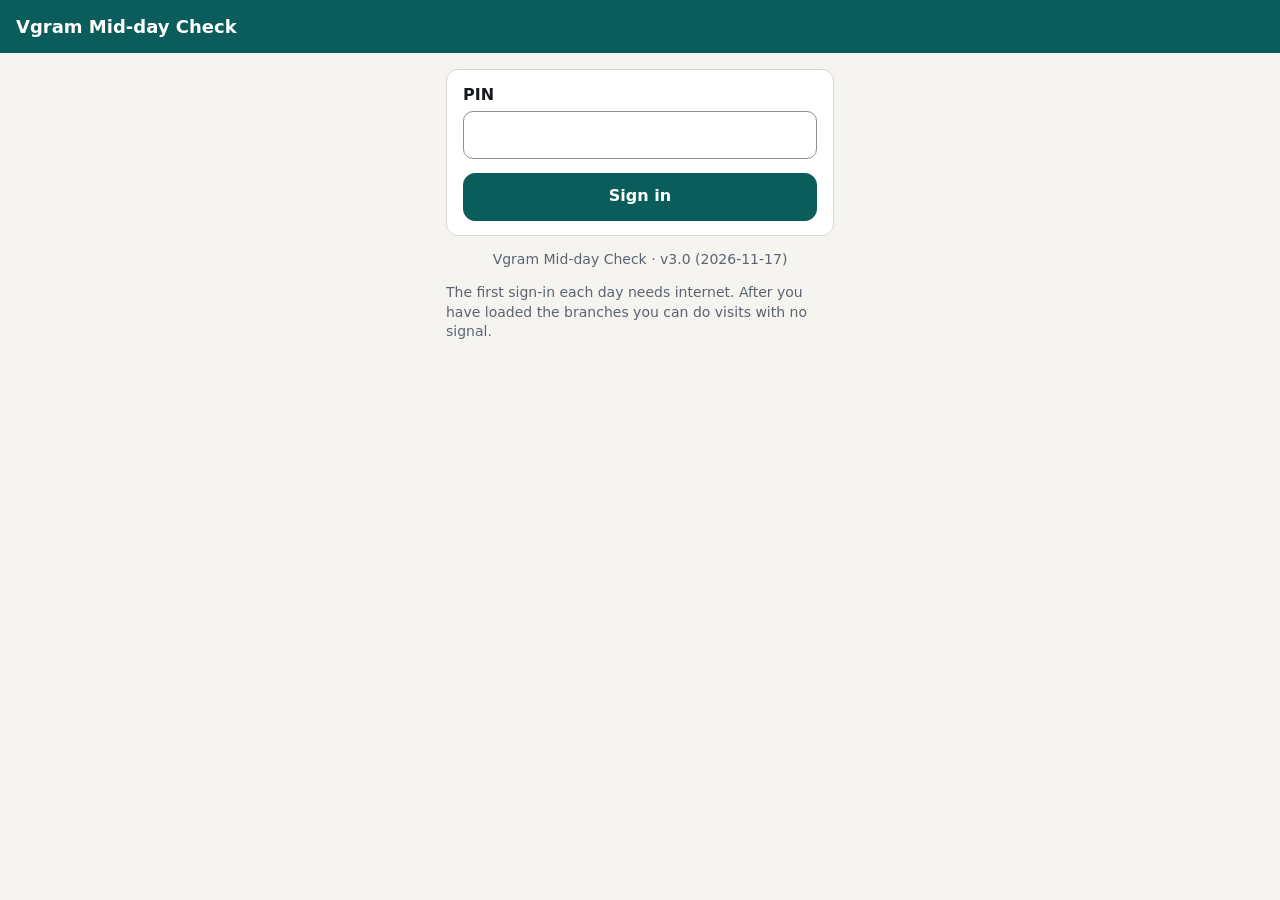
==== checker.html @ 693eed0b "Add files via upload" ====
<!doctype html>
<html lang="en">
<head>
<meta charset="utf-8">
<meta name="viewport" content="width=device-width,initial-scale=1">
<meta name="theme-color" content="#0B5D5B">
<title>Vgram Mid-day Check</title>
<link rel="icon" href="icon.svg">
<link rel="stylesheet" href="common.css">
<script src="config.js"></script>
</head>
<body>
<div class="topbar" id="topbar"></div>
<div class="toast" id="toast" role="status" aria-live="polite"></div>
<div id="app"></div>
<script>
/* Mid-day check page for the back-office checker. He visits a branch, counts what is on the shelf, and logs it here.
   The page keeps the branch data on the phone, so a visit can be done with no signal. Visits wait on the phone
   and are sent when there is internet. A visit never changes stock. */
'use strict';
const KEY = 'vgram.checker.v1';
const $app = document.getElementById('app');
const esc = (s) => String(s == null ? '' : s).replace(/[&<>"']/g, (c) => ({ '&': '&amp;', '<': '&lt;', '>': '&gt;', '"': '&quot;', "'": '&#39;' }[c]));
const uuid = () => (crypto.randomUUID ? crypto.randomUUID() : 'id-' + Date.now() + '-' + Math.random().toString(16).slice(2));
const fmt = (d) => d ? new Date(d).toLocaleString('en-PH', { timeZone: 'Asia/Manila', month: 'short', day: 'numeric', hour: 'numeric', minute: '2-digit' }) : 'never';
const manilaDate = (d) => new Date(d).toLocaleDateString('en-CA', { timeZone: 'Asia/Manila' });
const num = (v) => { const n = Number(v); return isNaN(n) ? 0 : n; };
const blank = (v) => v === undefined || v === null || String(v).trim() === '';

function load() { try { return JSON.parse(localStorage.getItem(KEY)) || {}; } catch (e) { return {}; } }
let S = load();                       // kept on the phone: cached branch data, waiting visits, hashed PIN
S.queue = S.queue || []; S.draft = S.draft || {};
function save() { try { localStorage.setItem(KEY, JSON.stringify(S)); } catch (e) { toast('bad', 'This phone is out of storage space.', 7000); } }
const U = { pin: sessionStorage.getItem('vg.chk.pin') || '', name: S.name || '', branch: null, msg: null, busy: false, find: '' };

async function sha256(s) {
  const b = await crypto.subtle.digest('SHA-256', new TextEncoder().encode(s));
  return [...new Uint8Array(b)].map((x) => x.toString(16).padStart(2, '0')).join('');
}

let inflight = 0, toastTimer = null;
function bar(d) { inflight = Math.max(0, inflight + d); document.getElementById('topbar').classList.toggle('on', inflight > 0); }
function toast(kind, text, ms) {
  const t = document.getElementById('toast'); clearTimeout(toastTimer);
  if (!kind) { t.className = 'toast'; return; }
  t.className = 'toast show ' + kind;
  t.innerHTML = (kind === 'work' ? '<span class="spin"></span>' : kind === 'ok' ? '<span>&#10003;</span>' : '<span>!</span>') + '<span>' + esc(text) + '</span>';
  if (ms) toastTimer = setTimeout(() => { t.className = 'toast'; }, ms);
}
async function api(body) {
  bar(1);
  try { return await api_(body); } finally { bar(-1); }
}
async function api_(body) {
  const url = window.VGRAM_API;
  if (!url || url.indexOf('http') !== 0) throw new Error('The app address is not set yet. Ask the admin.');
  let res;
  try { res = await fetch(url, { method: 'POST', body: JSON.stringify(Object.assign({ pin: U.pin }, body)) }); }
  catch (e) { const err = new Error('No internet right now.'); err.offline = true; throw err; }
  let j; try { j = await res.json(); } catch (e) { throw new Error('The server did not answer properly. Try again.'); }
  if (!j.ok) throw new Error(j.error || 'Something went wrong.');
  return j;
}

/* ------------------------------------------------------------------ views */

function render() {
  if (!U.pin) return vLogin();
  if (U.branch) return vBranch();
  return vList();
}

function vLogin() {
  $app.innerHTML = `<div class="bar"><b>Vgram Mid-day Check</b></div><div class="wrap" style="max-width:420px"><div class="card">
    <label for="pin">PIN</label><input id="pin" type="password" inputmode="numeric" autocomplete="off"><div style="height:14px"></div>
    <button class="btn pri wide" id="in">Sign in</button></div>${U.msg ? `<div class="msg ${U.msg.k}">${esc(U.msg.t)}</div>` : ''}
    <div class="mut" style="text-align:center">Vgram Mid-day Check · v3.0 (2026-11-17)</div><div class="mut">The first sign-in each day needs internet. After you have loaded the branches you can do visits with no signal.</div></div>`;
  const go = async () => {
    const pin = document.getElementById('pin').value.trim(), btn = document.getElementById('in');
    btn.disabled = true; btn.classList.add('busy'); btn.textContent = 'Signing in...';
    const hash = await sha256('chk:' + pin);
    try {
      U.pin = pin;
      const r = await api({ action: 'midday_data' });
      if (r.role !== 'checker' && r.role !== 'admin') throw new Error('PIN not valid for this screen.');
      S.data = r; S.name = r.name; S.pinHash = hash; U.name = r.name; save();
      sessionStorage.setItem('vg.chk.pin', pin); U.msg = null; render();
    } catch (e) {
      U.pin = '';
      if (e.offline && S.data && S.pinHash === hash) {            // no signal: the PIN is checked against the one used last time
        U.pin = pin; sessionStorage.setItem('vg.chk.pin', pin); U.name = S.name; U.msg = { k: 'warn', t: 'No internet. Using the branch data saved on this phone.' }; render();
      } else { U.msg = { k: 'bad', t: e.offline ? 'No internet, and this phone has no saved data for that PIN yet.' : e.message }; render(); }
    }
  };
  document.getElementById('in').onclick = go;
  document.getElementById('pin').onkeydown = (e) => { if (e.key === 'Enter') go(); };
}

function vList() {
  const d = S.data || { branches: [] };
  const waiting = S.queue.length;
  $app.innerHTML = `<div class="bar"><div><b>Mid-day Check</b><small>${esc(U.name)} · data from ${fmt(d.serverTime)}</small></div><button class="btn sm" id="out">Sign out</button></div>
    <div class="wrap">${U.msg ? `<div class="msg ${U.msg.k}">${esc(U.msg.t)}</div>` : ''}
    <div class="card"><div class="row"><h3>Visits waiting to send</h3><span class="pill ${waiting ? 'warn' : 'ok'}">${waiting}</span></div>
      <div class="mut">${waiting ? 'They are saved on this phone and are sent when there is internet.' : 'Nothing waiting.'}</div>
      <div style="height:10px"></div><div style="display:flex;gap:8px;flex-wrap:wrap"><button class="btn pri" id="refresh" ${U.busy ? 'disabled' : ''}>Refresh branch data</button>${waiting ? `<button class="btn" id="sendq" ${U.busy ? 'disabled' : ''}>Send waiting visits</button>` : ''}</div>
      <div class="mut" style="margin-top:8px">Refresh before you leave the office, on Wi-Fi, so the opening stock is up to date.</div></div>
    <div class="card"><h3>Choose a branch</h3>${d.branches.map((b) => {
      const today = b.lastChecked && manilaDate(b.lastChecked) === manilaDate(Date.now()) || S.queue.some((v) => v.branch === b.code && manilaDate(v.ts) === manilaDate(Date.now()));
      return `<div class="item row"><div><b>${esc(b.name)}</b><div class="mut">Last checked: ${b.lastChecked ? fmt(b.lastChecked) : 'never'}${b.openingFrom ? ' · opening from ' + esc(b.openingFrom) : ''}</div></div>
        ${b.items.length ? `<button class="btn sm pri" data-b="${esc(b.code)}">${today ? 'Check again' : 'Check'}</button>` : '<span class="pill warn">No opening stock</span>'}</div>`;
    }).join('') || '<div class="mut">No branch data yet. Tap Refresh branch data.</div>'}</div></div>`;
  document.getElementById('out').onclick = () => { sessionStorage.removeItem('vg.chk.pin'); U.pin = ''; U.branch = null; render(); };
  document.getElementById('refresh').onclick = refresh;
  const sq = document.getElementById('sendq'); if (sq) sq.onclick = () => sendQueue(true);
  document.querySelectorAll('[data-b]').forEach((b) => b.onclick = () => { U.branch = b.dataset.b; U.find = ''; U.msg = null; render(); });
}

function branchData() { return ((S.data || {}).branches || []).find((b) => b.code === U.branch); }
function draftOf(code) { return S.draft[code] = S.draft[code] || {}; }

function expectedOf(it, x) { return it.opening + (it.received || 0) - (blank(x && x.sold) ? 0 : num(x.sold)); }
function rowHtml(it, dr) {
  const x = dr[it.sku] || {};
  const has = !blank(x.actual), exp = expectedOf(it, x), diff = has ? num(x.actual) - exp : 0;
  return `<div class="item" data-n="${esc((it.name + ' ' + it.sku).toLowerCase())}" data-sku="${esc(it.sku)}">
    <div class="row"><div><b>${esc(it.name)}</b><div class="mut">SKU ${esc(it.sku)} · opening ${it.opening} · received ${it.received || 0}</div>
      <div class="mut">Expected now: <b data-exp="${esc(it.sku)}">${exp}</b></div></div>
      <div style="display:flex;gap:6px;align-items:center"><input class="q" type="number" inputmode="numeric" min="0" placeholder="?" data-a="${esc(it.sku)}" value="${has ? esc(x.actual) : ''}"></div></div>
    <div class="row" style="margin-top:4px;gap:6px"><span data-flag="${esc(it.sku)}">${flagHtml(has, diff)}</span>
      <span style="display:flex;gap:6px;align-items:center"><span class="mut">Sold so far</span><input class="q" type="number" inputmode="numeric" min="0" placeholder="0" data-s="${esc(it.sku)}" value="${blank(x.sold) ? '' : esc(x.sold)}">
      <button class="btn sm" data-m="${esc(it.sku)}">Matches</button></span></div>
    <div class="row" style="margin-top:4px"><input type="text" data-note="${esc(it.sku)}" placeholder="Note (optional)" value="${esc(x.note || '')}"></div></div>`;
}
function flagHtml(has, diff) {
  if (!has) return '<span class="mut">not checked</span>';
  return diff === 0 ? '<span class="pill ok">Matches</span>' : `<span class="pill bad">${diff > 0 ? '+' : ''}${diff} vs expected</span>`;
}

function vBranch() {
  const b = branchData(); if (!b) { U.branch = null; return render(); }
  const dr = draftOf(b.code);
  const checked = b.items.filter((i) => !blank((dr[i.sku] || {}).actual));
  const differs = checked.filter((i) => num(dr[i.sku].actual) !== expectedOf(i, dr[i.sku])).length;
  $app.innerHTML = `<div class="bar"><div><b>${esc(b.name)}</b><small>Opening from ${esc(b.openingFrom)} (${esc(b.openingSource)})</small></div><button class="btn sm" id="back">Back</button></div>
    <div class="wrap" style="padding-bottom:110px">${U.msg ? `<div class="msg ${U.msg.k}">${esc(U.msg.t)}</div>` : ''}
    <div class="card"><div class="mut">Count what is on the shelf and in the drawer. Only type a number for the items you check. Items left blank are not part of this visit. Expected now = opening + received - sold so far. Sold so far is optional; look at the POS if you want a tighter check.</div>
      <div style="height:8px"></div><input type="search" id="find" placeholder="Find an item" value="${esc(U.find)}"></div>
    <div class="card" id="list">${b.items.map((i) => rowHtml(i, dr)).join('') || '<div class="mut">No items.</div>'}</div></div>
    <div class="tabs" style="flex-direction:column;gap:6px;padding:10px"><div class="row"><span><b id="ccount">${checked.length}</b> checked · <b id="cdiff" style="color:var(--bad-d)">${differs}</b> differ</span>
      <button class="btn pri" id="savev" ${U.busy ? 'disabled' : ''}>Save visit</button></div></div>`;
  document.getElementById('back').onclick = () => { U.branch = null; U.msg = null; render(); };
  const f = document.getElementById('find'); const apply = () => {
    U.find = f.value; const q = f.value.trim().toLowerCase();
    document.querySelectorAll('#list [data-n]').forEach((r) => r.classList.toggle('hide', q && r.dataset.n.indexOf(q) < 0));
  }; f.oninput = apply; apply();
  const refreshRow = (it) => {
    const x = dr[it.sku] || {}, has = !blank(x.actual), exp = expectedOf(it, x);
    document.querySelector('[data-exp="' + it.sku + '"]').textContent = exp;
    document.querySelector('[data-flag="' + it.sku + '"]').innerHTML = flagHtml(has, has ? num(x.actual) - exp : 0); recount(b);
  };
  const item = (sku) => b.items.find((x) => x.sku === sku);
  document.querySelectorAll('[data-a]').forEach((i) => i.oninput = () => { const it = item(i.dataset.a); (dr[it.sku] = dr[it.sku] || {}).actual = i.value; save(); refreshRow(it); });
  document.querySelectorAll('[data-s]').forEach((i) => i.oninput = () => { const it = item(i.dataset.s); (dr[it.sku] = dr[it.sku] || {}).sold = i.value; save(); refreshRow(it); });
  document.querySelectorAll('[data-m]').forEach((i) => i.onclick = () => {
    const it = item(i.dataset.m); (dr[it.sku] = dr[it.sku] || {}).actual = String(expectedOf(it, dr[it.sku]));
    document.querySelector('[data-a="' + it.sku + '"]').value = dr[it.sku].actual; save(); refreshRow(it);
  });
  document.querySelectorAll('[data-note]').forEach((i) => i.oninput = () => { (dr[i.dataset.note] = dr[i.dataset.note] || {}).note = i.value; save(); });
  document.getElementById('savev').onclick = saveVisit;
}
function recount(b) {
  const dr = draftOf(b.code), checked = b.items.filter((i) => !blank((dr[i.sku] || {}).actual));
  document.getElementById('ccount').textContent = checked.length;
  document.getElementById('cdiff').textContent = checked.filter((i) => num(dr[i.sku].actual) !== expectedOf(i, dr[i.sku])).length;
}

/* ------------------------------------------------------------- behaviour */

function saveVisit() {
  const b = branchData(), dr = draftOf(b.code);
  const rows = b.items.filter((i) => !blank((dr[i.sku] || {}).actual)).map((i) => ({ sku: i.sku, opening: i.opening, received: i.received || 0, sold: blank(dr[i.sku].sold) ? 0 : Number(dr[i.sku].sold), actual: Number(dr[i.sku].actual), note: String(dr[i.sku].note || '').trim() }));
  if (!rows.length) { U.msg = { k: 'bad', t: 'Enter a count for at least one item first.' }; return render(); }
  if (rows.some((r) => isNaN(r.actual) || r.actual < 0 || isNaN(r.sold) || r.sold < 0)) { U.msg = { k: 'bad', t: 'Check the numbers. They must be 0 or more.' }; return render(); }
  const differs = rows.filter((r) => r.actual !== r.opening + r.received - r.sold).length;
  if (!confirm('Save this visit to ' + b.name + '?\n\n' + rows.length + ' item(s) checked, ' + differs + ' differ.')) return;
  S.queue.push({ id: uuid(), branch: b.code, branchName: b.name, ts: new Date().toISOString(), rows });
  delete S.draft[b.code]; save();
  U.branch = null; U.msg = { k: 'ok', t: 'Visit to ' + b.name + ' saved on this phone.' }; toast('ok', 'Visit saved on this phone.', 3500);
  render(); sendQueue(false);
}

async function sendQueue(manual) {
  if (U.busy || !S.queue.length) return;
  U.busy = true; if (manual) toast('work', 'Sending ' + S.queue.length + ' visit(s)... please wait');
  let sent = 0, failed = 0;
  try {
    for (const v of S.queue.slice()) {
      try {
        await api({ action: 'midday_save', id: v.id, branch: v.branch, ts: v.ts, rows: v.rows });
        S.queue = S.queue.filter((x) => x.id !== v.id); save(); sent++;
      } catch (e) {
        if (e.offline) { if (manual) toast('bad', 'No internet. The visit stays saved on this phone.', 6000); break; }
        failed++; U.msg = { k: 'bad', t: v.branchName + ': ' + e.message }; break;   // a refused visit stays in the queue so it is not lost
      }
    }
  } finally { U.busy = false; }
  if (sent) { toast('ok', sent + ' visit(s) sent to the office.', 5000); U.msg = U.msg || { k: 'ok', t: sent + ' visit(s) sent to the office.' }; refresh(true); }
  else render();
}

async function refresh(quiet) {
  if (U.busy && quiet !== true) return;
  U.busy = true; if (quiet !== true) { toast('work', 'Loading branch data... please wait'); render(); }
  try {
    const r = await api({ action: 'midday_data' }); S.data = r; save();
    if (quiet !== true) { U.msg = { k: 'ok', t: 'Branch data is up to date.' }; toast('ok', 'Branch data loaded.', 3500); }
  } catch (e) { if (quiet !== true) { U.msg = { k: 'bad', t: e.offline ? 'No internet. Using the data saved on this phone.' : e.message }; toast('bad', e.message, 6000); } }
  U.busy = false; render();
}

window.addEventListener('online', () => { if (U.pin && S.queue.length) sendQueue(false); });
if ('serviceWorker' in navigator) navigator.serviceWorker.register('sw.js').catch(() => {});
render();
if (U.pin && S.queue.length) sendQueue(false);
</script>
</body>
</html>
---- common.css ----
:root{--teal:#0B5D5B;--teal-l:#D8ECEA;--teal-d:#073F3D;--bg:#F5F4F0;--card:#fff;--line:#DAD7CF;--ink:#16191D;--mut:#5B6470;--warn:#FDEBD3;--warn-d:#7A3A04;--bad:#FBE3E0;--bad-d:#8C1F15;--grey:#E9E6DE}
*{box-sizing:border-box}
html,body{margin:0}
body{background:var(--bg);color:var(--ink);font:16px/1.4 system-ui,-apple-system,"Segoe UI",Roboto,sans-serif}
button,input,select{font:inherit}
.bar{background:var(--teal);color:#fff;padding:14px 16px;display:flex;justify-content:space-between;align-items:center;gap:12px}
.bar b{font-size:18px}.bar small{opacity:.9;display:block;font-size:13px}
.wrap{padding:16px;max-width:760px;margin:0 auto;display:flex;flex-direction:column;gap:14px}
.card{background:var(--card);border:1px solid var(--line);border-radius:12px;padding:14px 16px}
.card h3{margin:0 0 6px;font-size:17px}
.mut{color:var(--mut);font-size:14px}
.btn{min-height:48px;padding:0 18px;border-radius:12px;border:1.5px solid var(--teal);background:#fff;color:var(--teal);font-weight:600;cursor:pointer}
.btn.pri{background:var(--teal);color:#fff}
.btn:disabled{background:var(--line);border-color:var(--line);color:var(--mut);cursor:not-allowed}
.btn.wide{width:100%}
.btn.sm{min-height:40px;padding:0 12px;font-size:14px}
input[type=text],input[type=password],input[type=number],input[type=date],select,input[type=search]{width:100%;min-height:48px;border:1.5px solid #8A919B;border-radius:10px;padding:0 12px;background:#fff;color:var(--ink)}
input.q{width:92px;text-align:center;font-size:18px;font-weight:600;font-variant-numeric:tabular-nums}
label{display:block;font-weight:600;margin:0 0 4px}
.row{display:flex;align-items:center;justify-content:space-between;gap:12px}
.item{padding:10px 0;border-bottom:1px solid #E9E6DE}.item:last-child{border:0}
.pill{display:inline-block;padding:3px 10px;border-radius:999px;font-size:13px;font-weight:600;white-space:nowrap;background:var(--grey);color:#3A414B}
.pill.ok{background:var(--teal-l);color:var(--teal-d)}.pill.warn{background:var(--warn);color:var(--warn-d)}.pill.bad{background:var(--bad);color:var(--bad-d)}
.msg{padding:12px 14px;border-radius:12px;font-size:15px}
.msg.ok{background:var(--teal-l);color:var(--teal-d)}.msg.warn{background:var(--warn);color:var(--warn-d)}.msg.bad{background:var(--bad);color:var(--bad-d)}
.tabs{display:flex;gap:4px;position:sticky;bottom:0;background:#fff;border-top:1px solid var(--line);padding:6px;z-index:5}
.tabs button{flex:1;min-height:52px;border:0;background:none;border-radius:10px;font-weight:600;color:var(--mut);cursor:pointer;font-size:14px}
.tabs button.on{background:var(--teal-l);color:var(--teal-d)}
.top-tabs{display:flex;gap:6px;flex-wrap:wrap}
.top-tabs button{min-height:44px;padding:0 14px;border-radius:22px;border:1.5px solid var(--line);background:#fff;font-weight:600;cursor:pointer}
.top-tabs button.on{background:var(--teal);color:#fff;border-color:var(--teal)}
table{border-collapse:collapse;width:100%}
th{text-align:left;font-size:13px;color:var(--mut);padding:8px 10px;border-bottom:1.5px solid var(--line);white-space:nowrap}
td{padding:9px 10px;border-bottom:1px solid #E9E6DE;font-size:14px;vertical-align:middle}
.num{font-variant-numeric:tabular-nums;text-align:right}
.tiles{display:grid;grid-template-columns:repeat(auto-fit,minmax(150px,1fr));gap:10px}
.tile{background:#fff;border:1px solid var(--line);border-radius:12px;padding:12px 14px}.tile b{font-size:26px;display:block}
.hide{display:none!important}

/* saving and loading indicators */
.topbar{position:fixed;top:0;left:0;right:0;height:4px;z-index:50;overflow:hidden;opacity:0;transition:opacity .15s;pointer-events:none}
.topbar.on{opacity:1}
.topbar::before{content:"";position:absolute;top:0;bottom:0;width:40%;background:var(--teal);animation:slide 1.1s ease-in-out infinite}
@keyframes slide{0%{left:-40%}100%{left:100%}}
@keyframes rot{to{transform:rotate(360deg)}}
.toast{position:fixed;left:50%;transform:translateX(-50%);bottom:84px;max-width:min(92vw,520px);z-index:60;padding:12px 16px;border-radius:12px;font-weight:600;box-shadow:0 4px 16px rgba(0,0,0,.2);display:none;align-items:center;gap:10px}
.toast.show{display:flex}
.toast.work{background:var(--teal-d);color:#fff}
.toast.ok{background:var(--teal-l);color:var(--teal-d)}
.toast.bad{background:var(--bad);color:var(--bad-d)}
.spin{width:18px;height:18px;border:3px solid rgba(255,255,255,.4);border-top-color:#fff;border-radius:50%;animation:rot .8s linear infinite;flex:none;display:inline-block;vertical-align:-3px}
.spin.dark{border-color:rgba(11,93,91,.25);border-top-color:var(--teal)}
.btn.busy::before{content:"";display:inline-block;width:14px;height:14px;margin-right:8px;border:2.5px solid currentColor;border-right-color:transparent;border-radius:50%;vertical-align:-2px;animation:rot .8s linear infinite}
.lock{pointer-events:none;cursor:progress}
@media (prefers-reduced-motion:reduce){.topbar::before,.spin,.btn.busy::before{animation-duration:2.4s}}
@media print{.noprint,.toast,.topbar{display:none!important}body{background:#fff}.slip{border:0}}
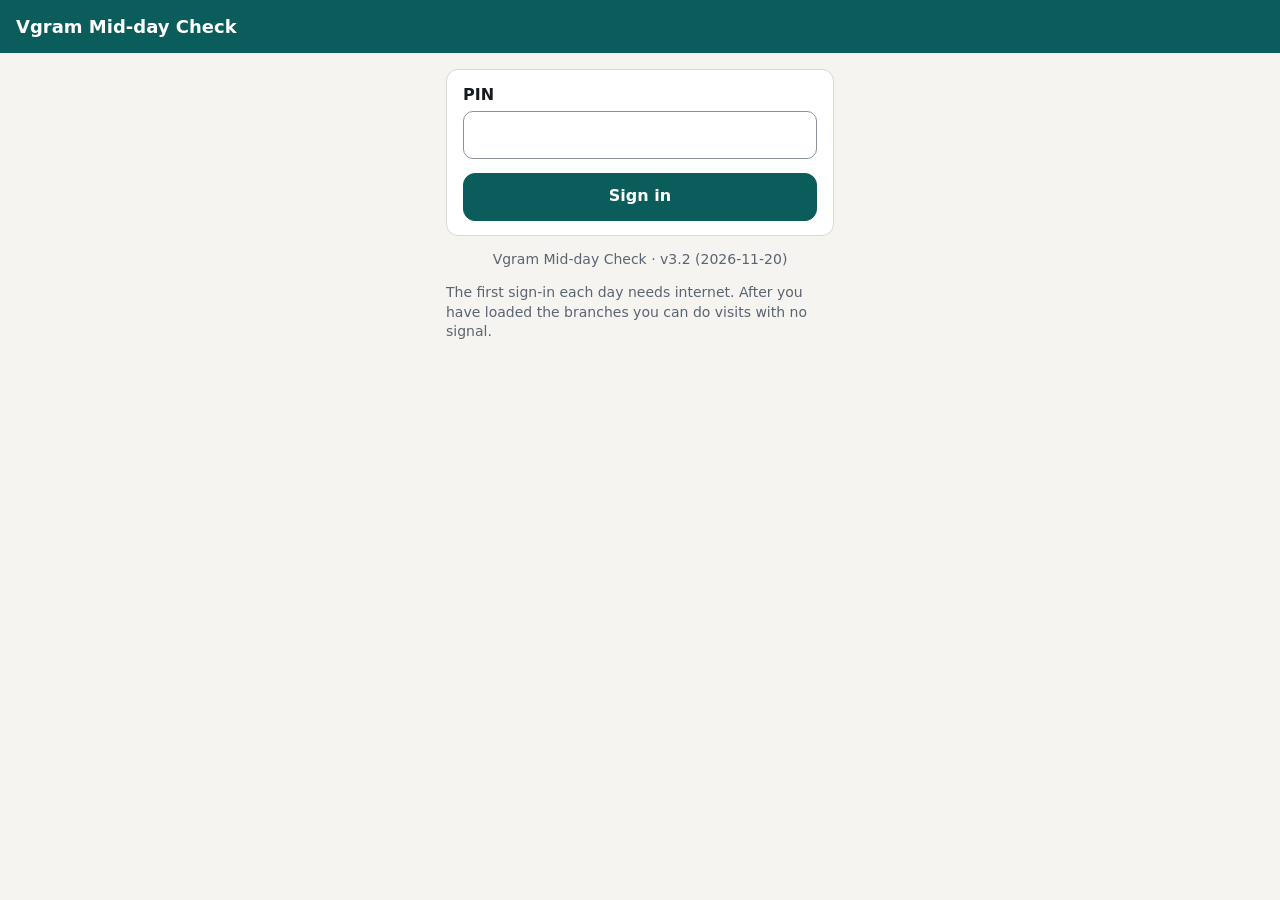
==== commit 33254c9c: "Add files via upload" ====
--- a/checker.html
+++ b/checker.html
@@ -74,7 +74,7 @@
   $app.innerHTML = `<div class="bar"><b>Vgram Mid-day Check</b></div><div class="wrap" style="max-width:420px"><div class="card">
     <label for="pin">PIN</label><input id="pin" type="password" inputmode="numeric" autocomplete="off"><div style="height:14px"></div>
     <button class="btn pri wide" id="in">Sign in</button></div>${U.msg ? `<div class="msg ${U.msg.k}">${esc(U.msg.t)}</div>` : ''}
-    <div class="mut" style="text-align:center">Vgram Mid-day Check · v3.0 (2026-11-17)</div><div class="mut">The first sign-in each day needs internet. After you have loaded the branches you can do visits with no signal.</div></div>`;
+    <div class="mut" style="text-align:center">Vgram Mid-day Check · v3.2 (2026-11-20)</div><div class="mut">The first sign-in each day needs internet. After you have loaded the branches you can do visits with no signal.</div></div>`;
   const go = async () => {
     const pin = document.getElementById('pin').value.trim(), btn = document.getElementById('in');
     btn.disabled = true; btn.classList.add('busy'); btn.textContent = 'Signing in...';
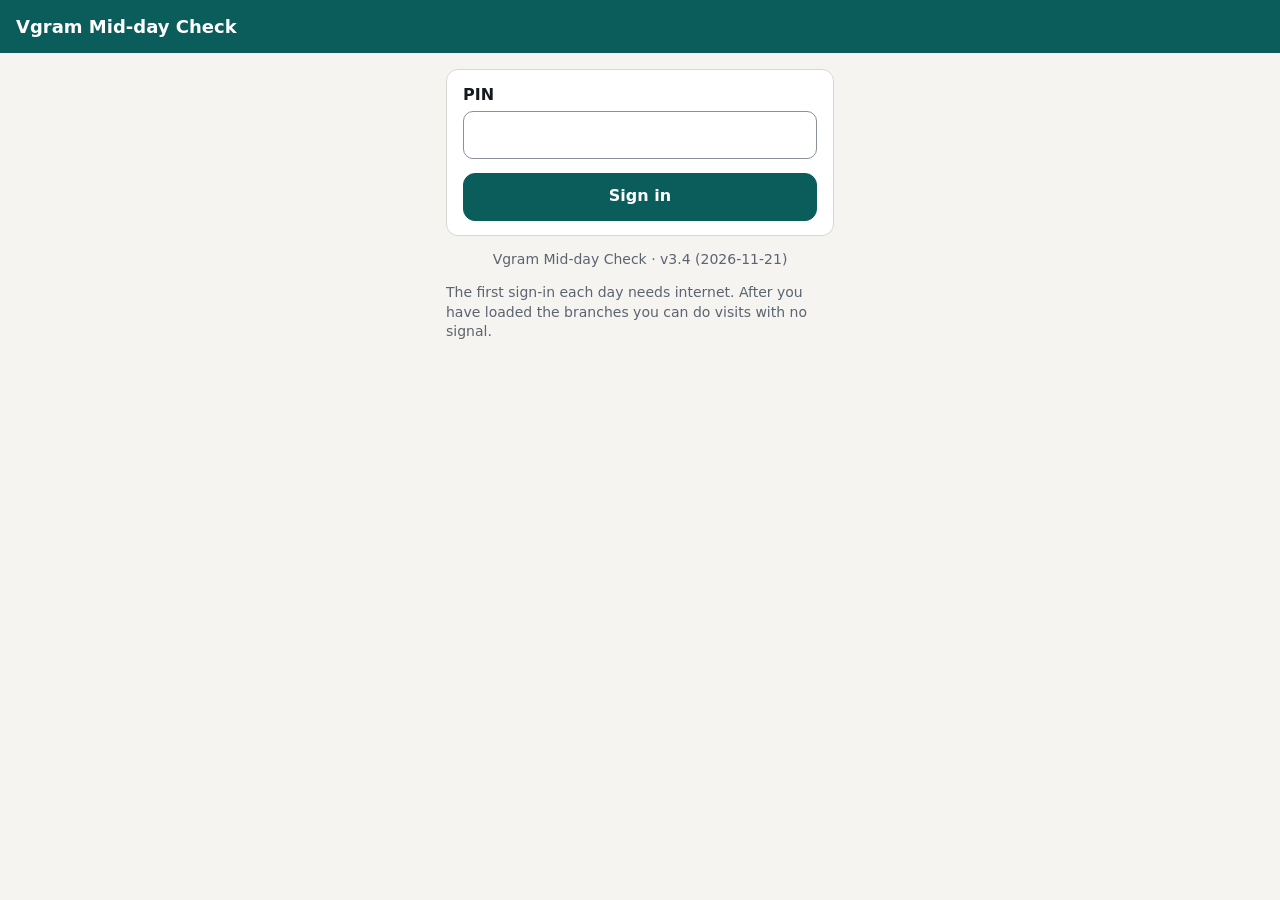
==== commit 2e5f993e: "Add files via upload" ====
--- a/checker.html
+++ b/checker.html
@@ -74,7 +74,7 @@
   $app.innerHTML = `<div class="bar"><b>Vgram Mid-day Check</b></div><div class="wrap" style="max-width:420px"><div class="card">
     <label for="pin">PIN</label><input id="pin" type="password" inputmode="numeric" autocomplete="off"><div style="height:14px"></div>
     <button class="btn pri wide" id="in">Sign in</button></div>${U.msg ? `<div class="msg ${U.msg.k}">${esc(U.msg.t)}</div>` : ''}
-    <div class="mut" style="text-align:center">Vgram Mid-day Check · v3.2 (2026-11-20)</div><div class="mut">The first sign-in each day needs internet. After you have loaded the branches you can do visits with no signal.</div></div>`;
+    <div class="mut" style="text-align:center">Vgram Mid-day Check · v3.4 (2026-11-21)</div><div class="mut">The first sign-in each day needs internet. After you have loaded the branches you can do visits with no signal.</div></div>`;
   const go = async () => {
     const pin = document.getElementById('pin').value.trim(), btn = document.getElementById('in');
     btn.disabled = true; btn.classList.add('busy'); btn.textContent = 'Signing in...';
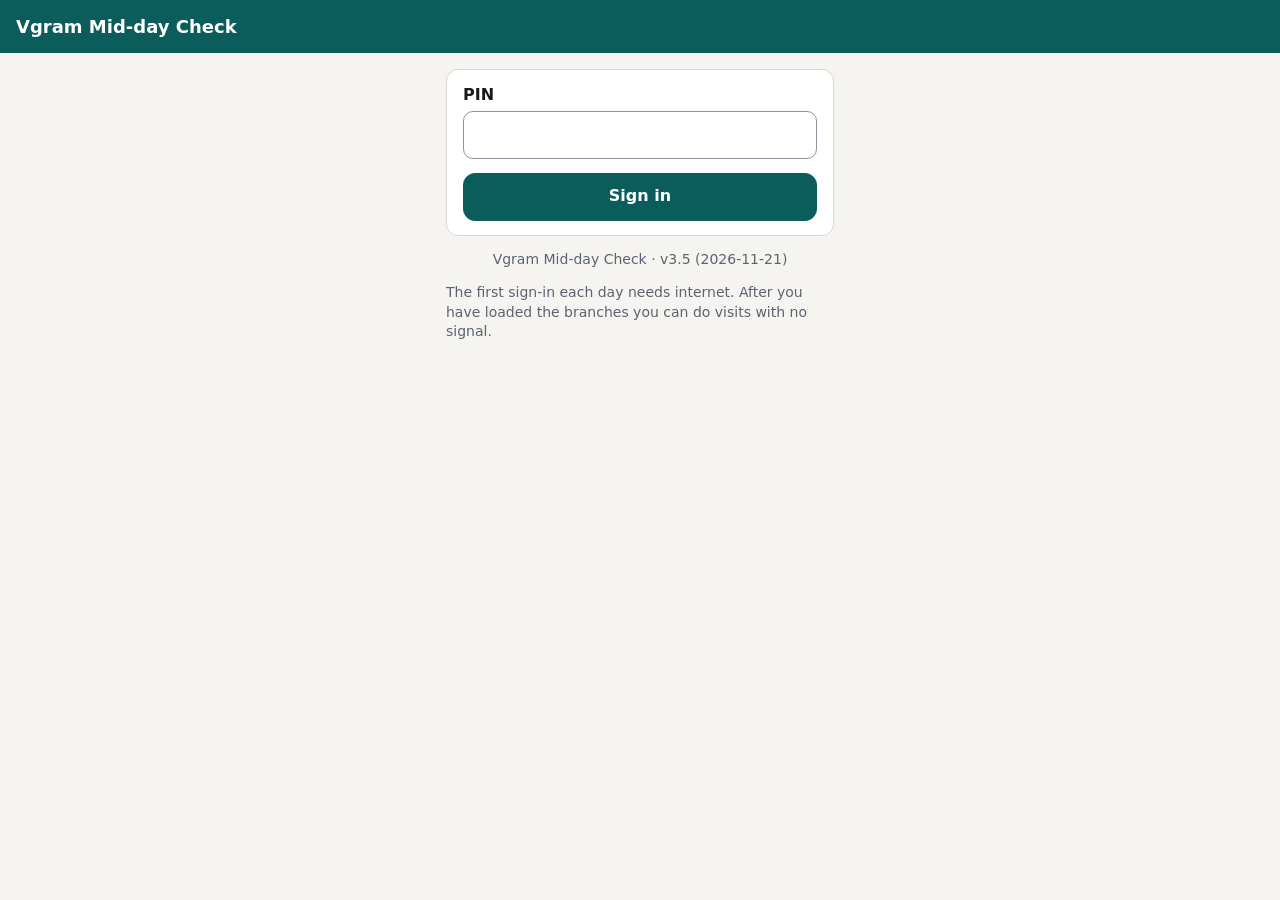
==== commit dac27d0b: "Add files via upload" ====
--- a/checker.html
+++ b/checker.html
@@ -74,7 +74,7 @@
   $app.innerHTML = `<div class="bar"><b>Vgram Mid-day Check</b></div><div class="wrap" style="max-width:420px"><div class="card">
     <label for="pin">PIN</label><input id="pin" type="password" inputmode="numeric" autocomplete="off"><div style="height:14px"></div>
     <button class="btn pri wide" id="in">Sign in</button></div>${U.msg ? `<div class="msg ${U.msg.k}">${esc(U.msg.t)}</div>` : ''}
-    <div class="mut" style="text-align:center">Vgram Mid-day Check · v3.4 (2026-11-21)</div><div class="mut">The first sign-in each day needs internet. After you have loaded the branches you can do visits with no signal.</div></div>`;
+    <div class="mut" style="text-align:center">Vgram Mid-day Check · v3.5 (2026-11-21)</div><div class="mut">The first sign-in each day needs internet. After you have loaded the branches you can do visits with no signal.</div></div>`;
   const go = async () => {
     const pin = document.getElementById('pin').value.trim(), btn = document.getElementById('in');
     btn.disabled = true; btn.classList.add('busy'); btn.textContent = 'Signing in...';
